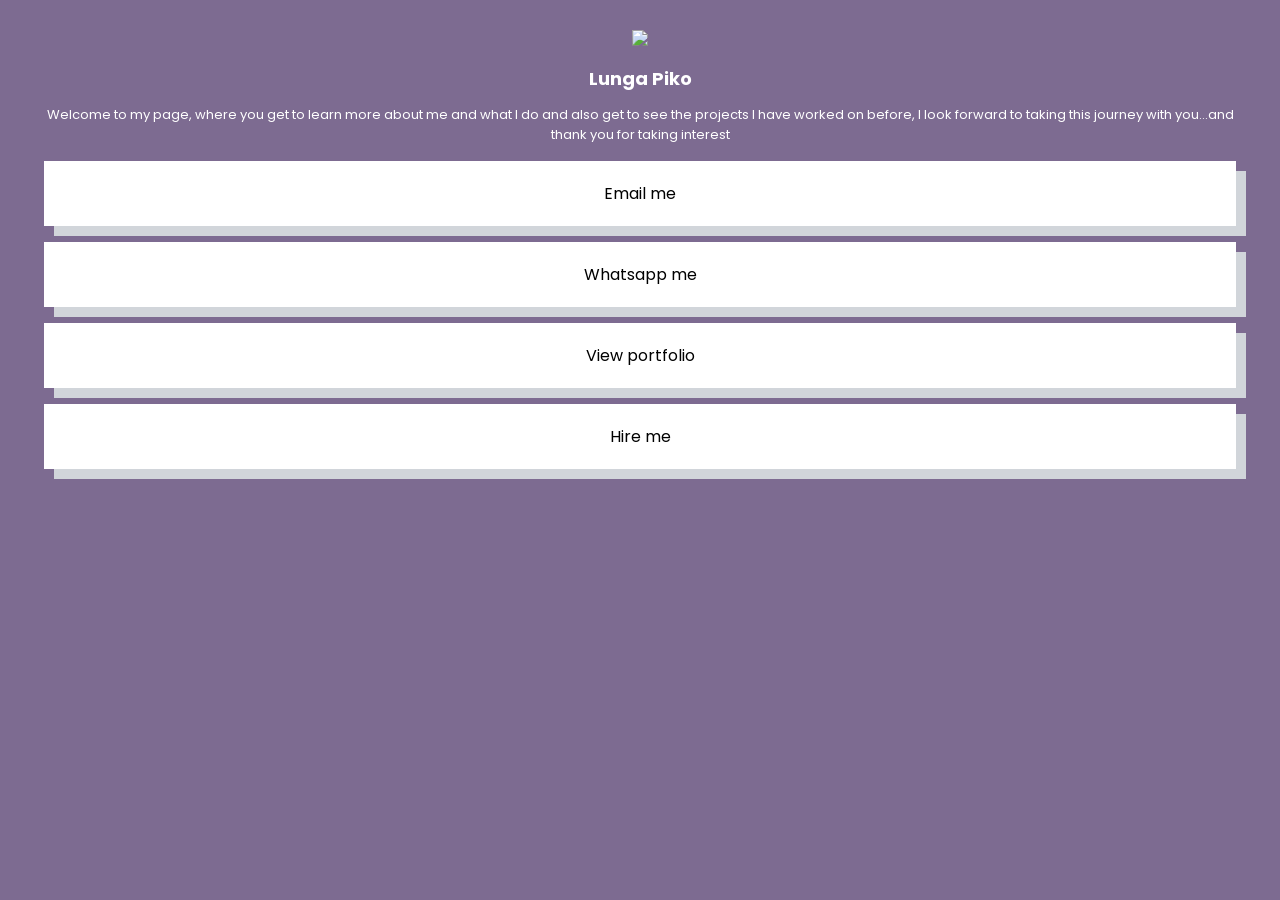
==== index.html @ 245b2491 "My bio" ====
<!DOCTYPE html>
<html lang="en">
<head>
  <meta charset="UTF-8">
  <meta http-equiv="X-UA-Compatible" content="IE=Edge">
  <meta name="viewport" content="width=device-width, initial-scale=1">
 

<script src="https://unpkg.com/feather-icons"></script>
  
  <title>HTML</title>
  
  <!-- HTML -->
  

  <!-- Custom Styles -->
  <link rel="stylesheet" href="style.css">
</head>

<body>
<img class="profile-pic" src="https://scontent-jnb1-1.xx.fbcdn.net/v/t39.30808-6/283332318_374315441338062_7186836082625419594_n.jpg?_nc_cat=105&ccb=1-7&_nc_sid=09cbfe&_nc_eui2=AeEcBpSAbfWHB9B3dWtnDN8of7MCZfJJAJN_swJl8kkAk4pnXoQFU4ckISUrEDTJT4MglPncJcrnpD2HPGZ0buRo&_nc_ohc=gLbvNlcv7NMAX9wrgjr&_nc_ht=scontent-jnb1-1.xx&oh=00_AfCsoxS7vS2uBnTvF5s6BBzCLEOjFW9bHUtwBUZCKUPobg&oe=6498BC04" width="124">
  <h1>Lunga Piko</h1>
  <p>Welcome to my page, where you get to learn more about me and what I do and also get to see the projects I have worked on before, I look forward to taking this journey with you...and thank you for taking interest</p>
  
  <div>
  <a href="https://www.instagram.com/mostlame_lungstar/" target="_blank"><i data-feather="instagram"></i></a>
  <a href="https://www.facebook.com/lunga.piko/" target="_blank"><i data-feather="facebook"></i></a>
  <a href="https://twitter.com/lungapiko_za" target="_blank"><i data-feather="twitter"></i></a>
  <a href="https://www.linkedin.com/in/lunga-piko" target="_blank"><i data-feather="linkedin"></i></a>
  </div>
  
  <a class="btn" href="mailto:lungapiko911@gmail.com" target="_blank">Email me</a>
  <a class="btn" href="https://wa.me/0639293645" target="_blank">Whatsapp me</a>
  <a class="btn" target="_blank">View portfolio</a>
  <a class="btn" href="mailto:lungapiko911@gmail.com" target="_blank">Hire me</a>

   
    <script>
      feather.replace()
    </script><!-- Project -->
  <script src="main.js"></script>
</body>
</html>
---- style.css ----
@import url('https://fonts.googleapis.com/css2?family=Poppins:ital,wght@1,200&display=swap');



body{
  background: #7D6B91;
  padding: 20px;
  color: white;
  text-align: center;
  font-family: 'Poppins', sans-serif;
}

h1{
  font-size: large;
}
p{
  font-size: small;
}
a{
  text-decoration: none;
  color: white;
}
.profile-image{
  width: 50%;
  border: 50%;
}
.btn{
  display: block;
  text-decoration: none;
  color: black;
  padding: 20px;
  background: white;
  margin: 16px;
  box-shadow: 10px 10px #d1d5da;
}
.social-icon{
  margin: 10px;
}
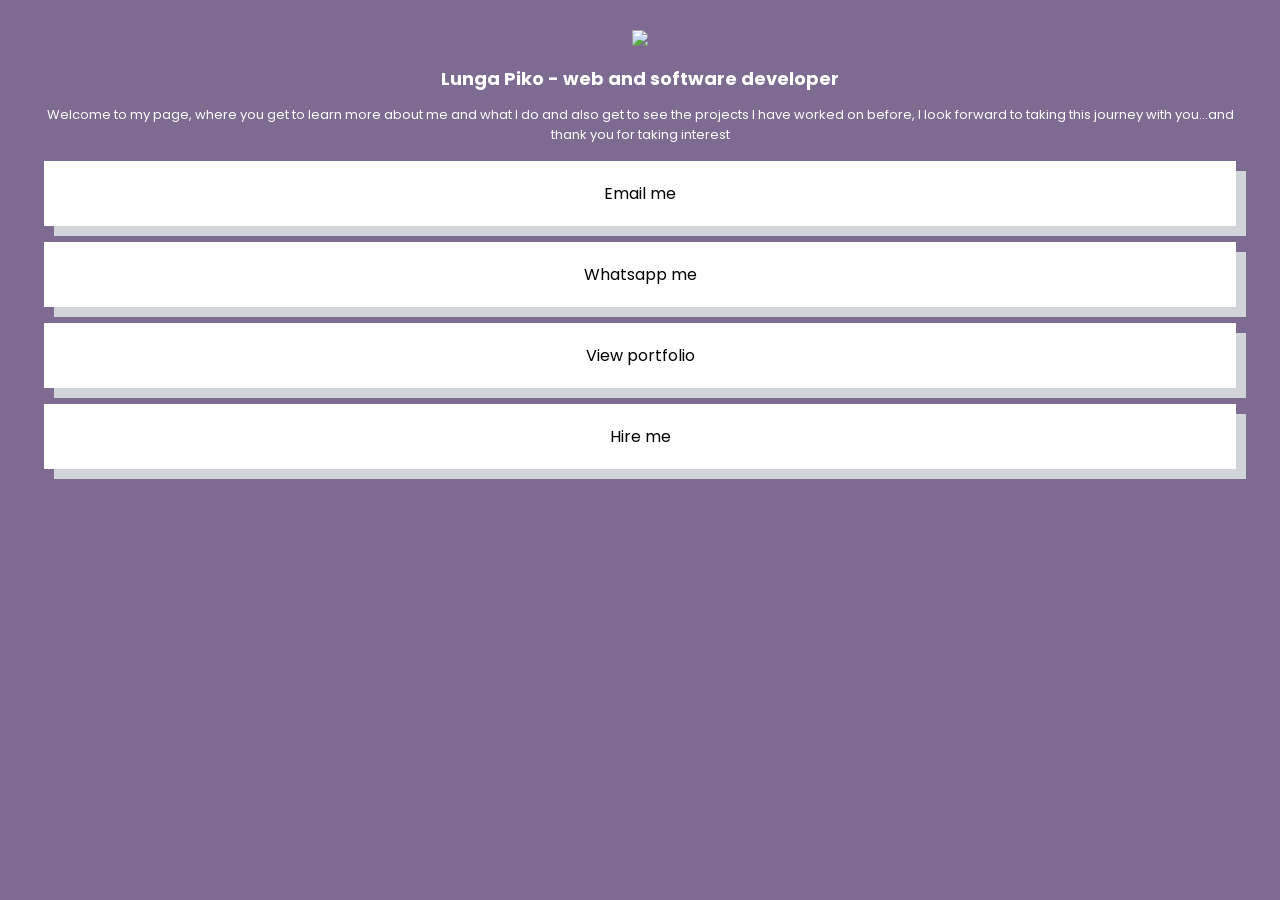
==== commit 3d300dc2: "Ammendment2" ====
--- a/index.html
+++ b/index.html
@@ -8,7 +8,7 @@
 
 <script src="https://unpkg.com/feather-icons"></script>
   
-  <title>HTML</title>
+  <title>Lunga piko bio</title>
   
   <!-- HTML -->
   
@@ -19,7 +19,7 @@
 
 <body>
 <img class="profile-pic" src="https://scontent-jnb1-1.xx.fbcdn.net/v/t39.30808-6/283332318_374315441338062_7186836082625419594_n.jpg?_nc_cat=105&ccb=1-7&_nc_sid=09cbfe&_nc_eui2=AeEcBpSAbfWHB9B3dWtnDN8of7MCZfJJAJN_swJl8kkAk4pnXoQFU4ckISUrEDTJT4MglPncJcrnpD2HPGZ0buRo&_nc_ohc=gLbvNlcv7NMAX9wrgjr&_nc_ht=scontent-jnb1-1.xx&oh=00_AfCsoxS7vS2uBnTvF5s6BBzCLEOjFW9bHUtwBUZCKUPobg&oe=6498BC04" width="124">
-  <h1>Lunga Piko</h1>
+  <h1> <b>Lunga Piko - web and software developer </b></h1>
   <p>Welcome to my page, where you get to learn more about me and what I do and also get to see the projects I have worked on before, I look forward to taking this journey with you...and thank you for taking interest</p>
   
   <div>
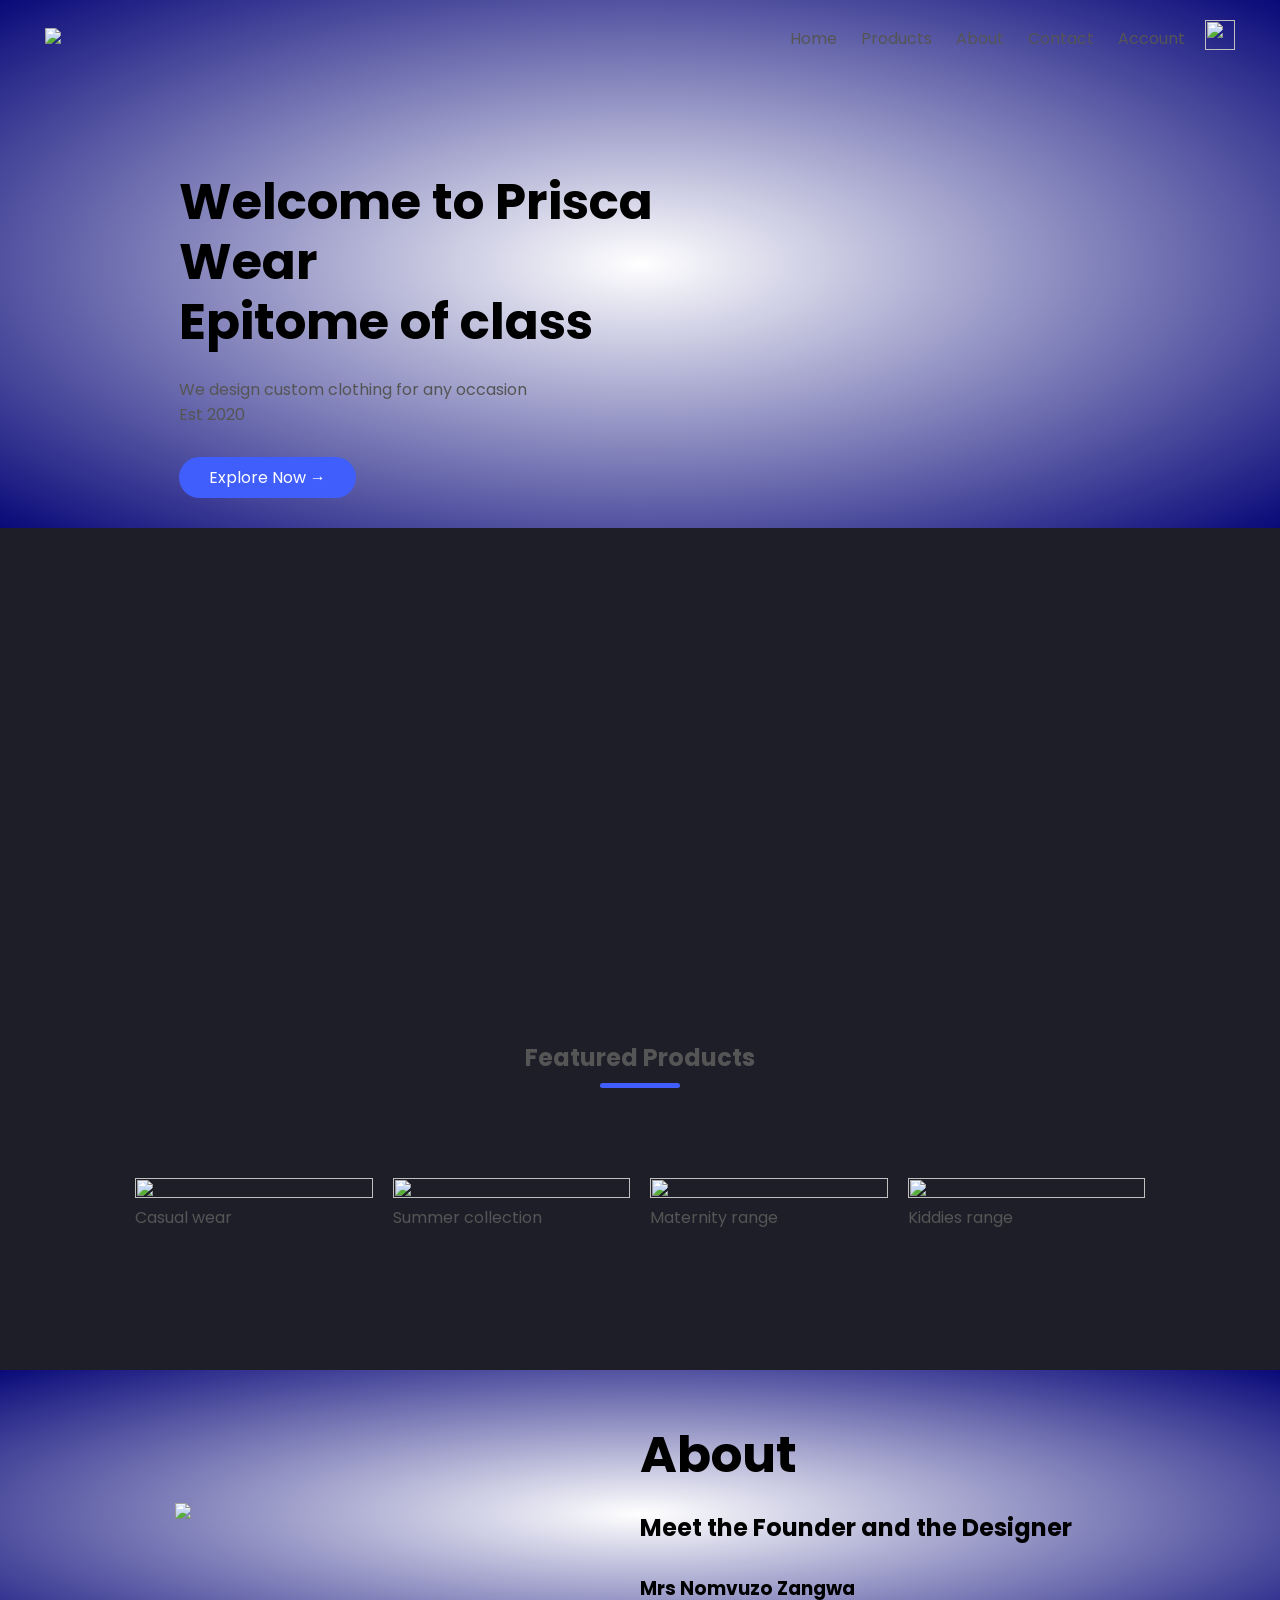
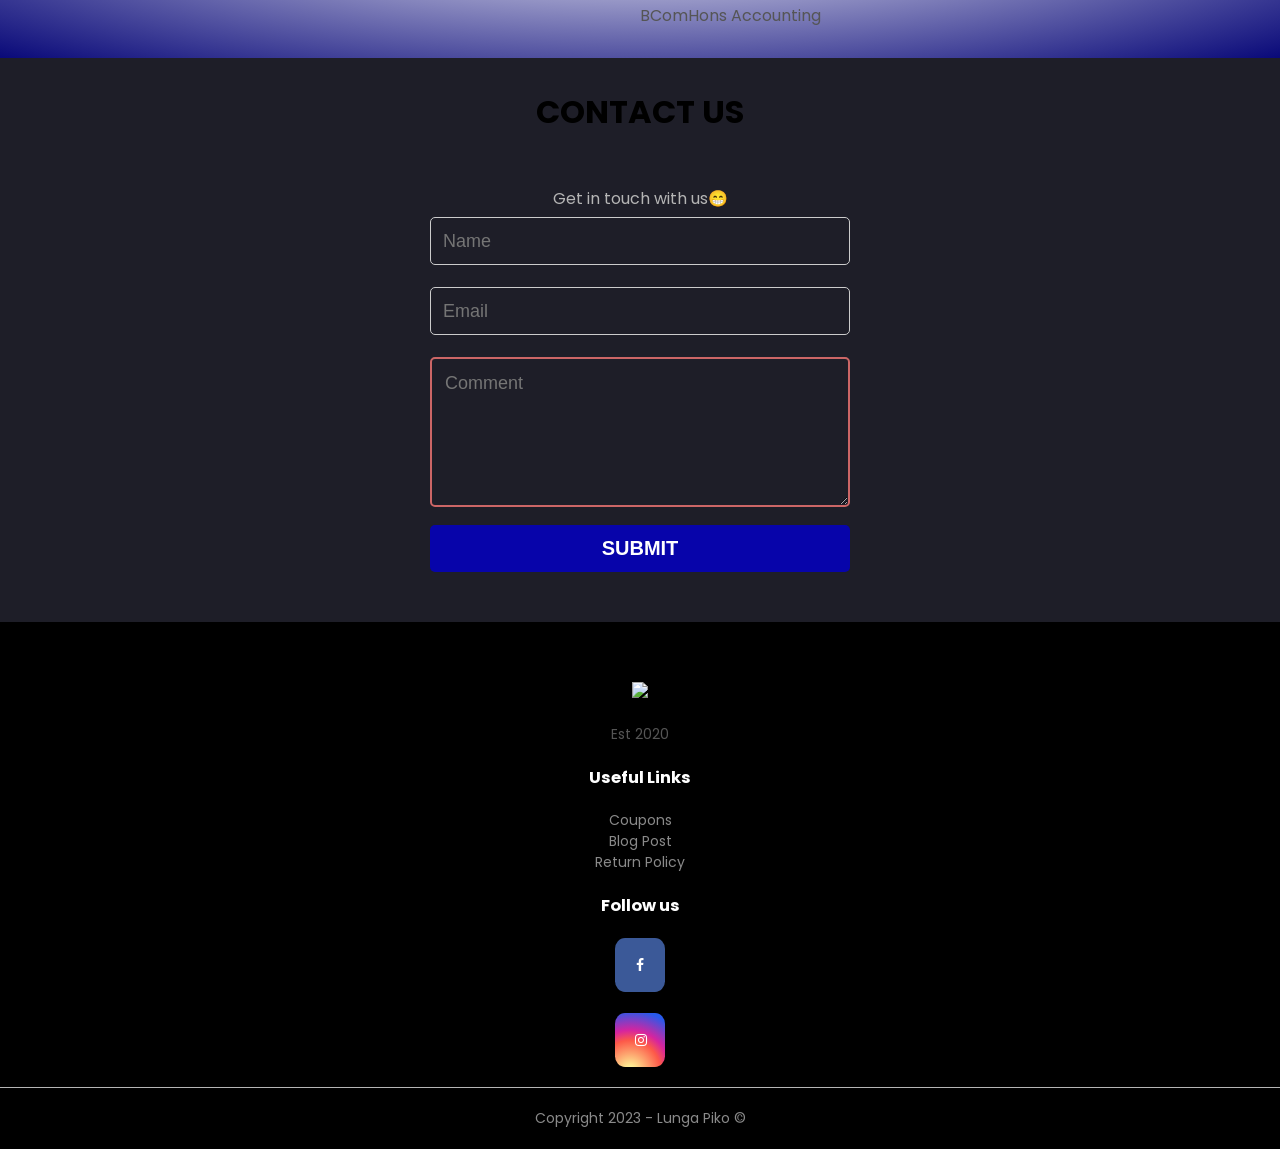
==== commit 8899faec: "Prisca wear e-commerce website HTML and CSS" ====
--- a/index.html
+++ b/index.html
@@ -1,43 +1,160 @@
-  <!DOCTYPE html>
-<html lang="en">
-<head>
-  <meta charset="UTF-8">
-  <meta http-equiv="X-UA-Compatible" content="IE=Edge">
-  <meta name="viewport" content="width=device-width, initial-scale=1">
- 
-
-<script src="https://unpkg.com/feather-icons"></script>
-  
-  <title>Lunga piko bio</title>
-  
-  <!-- HTML -->
-  
-
-  <!-- Custom Styles -->
-  <link rel="stylesheet" href="style.css">
-</head>
-
-<body>
-<img class="profile-pic" src="https://scontent-jnb1-1.xx.fbcdn.net/v/t39.30808-6/283332318_374315441338062_7186836082625419594_n.jpg?_nc_cat=105&ccb=1-7&_nc_sid=09cbfe&_nc_eui2=AeEcBpSAbfWHB9B3dWtnDN8of7MCZfJJAJN_swJl8kkAk4pnXoQFU4ckISUrEDTJT4MglPncJcrnpD2HPGZ0buRo&_nc_ohc=gLbvNlcv7NMAX9wrgjr&_nc_ht=scontent-jnb1-1.xx&oh=00_AfCsoxS7vS2uBnTvF5s6BBzCLEOjFW9bHUtwBUZCKUPobg&oe=6498BC04" width="124">
-  <h1> <b>Lunga Piko - web and software developer </b></h1>
-  <p>Welcome to my page, where you get to learn more about me and what I do and also get to see the projects I have worked on before, I look forward to taking this journey with you...and thank you for taking interest</p>
-  
-  <div>
-  <a href="https://www.instagram.com/mostlame_lungstar/" target="_blank"><i data-feather="instagram"></i></a>
-  <a href="https://www.facebook.com/lunga.piko/" target="_blank"><i data-feather="facebook"></i></a>
-  <a href="https://twitter.com/lungapiko_za" target="_blank"><i data-feather="twitter"></i></a>
-  <a href="https://www.linkedin.com/in/lunga-piko" target="_blank"><i data-feather="linkedin"></i></a>
-  </div>
-  
-  <a class="btn" href="mailto:lungapiko911@gmail.com" target="_blank">Email me</a>
-  <a class="btn" href="https://wa.me/0639293645" target="_blank">Whatsapp me</a>
-  <a class="btn" target="_blank">View portfolio</a>
-  <a class="btn" href="mailto:lungapiko911@gmail.com" target="_blank">Hire me</a>
-
-   
-    <script>
-      feather.replace()
-    </script><!-- Project -->
-  <script src="main.js"></script>
-</body>
+<!DOCTYPE html>
+<html lang="en">
+
+<head>
+    <meta charset="UTF-8">
+    <meta name="viewport" content="width=device-width, initial-scale=1.0">
+    <title>Prisca Wear Website</title>
+    <link rel="stylesheet" href="styles.css">
+    <link href="https://fonts.googleapis.com/css2?family=Poppins:wght@300;400;500;600;700&display=swap" rel="stylesheet">
+    <link rel="stylesheet" href="https://stackpath.bootstrapcdn.com/font-awesome/4.7.0/css/font-awesome.min.css">
+    <link rel="stylesheet" href="https://cdnjs.cloudflare.com/ajax/libs/font-awesome/4.7.0/css/font-awesome.min.css">
+    <script src="https:unpkg.com/feather-icons"></script>
+  </head>
+
+<body>
+    <div class="header">
+        <div class="container">
+            <div class="navbar">
+                <div class="logo">
+                    <a href="index.html"><img src="images/prisca wear logo.jpeg" width="125px"></a>
+                </div>
+                <nav>
+                    <ul id="MenuItems">
+                        <li><a href="index.html">Home</a></li>
+                        <li><a href="products.html">Products</a></li>
+                        <li><a href="">About</a></li>
+                        <li><a href="">Contact</a></li>
+                        <li><a href="account.html">Account</a></li>
+                    </ul>
+                </nav>
+                
+                <a href="cart.html"><img src="images/shopping_bag_full.png" width="30px" height="30px"></a>
+                <img src="images/menu.png" class="menu-icon" onclick="menutoggle()">
+
+            </div>
+
+            <div class="row">
+                <div class="col-2" >
+                    <h1>Welcome to Prisca Wear<br>Epitome of class</h1>
+                    <p>We design custom clothing for any occasion <br>Est 2020</p>
+                    <a href="products.html" class="btn">Explore Now &#8594;</a>
+                </div>
+            </div>
+        </div>
+    </div>
+    </div>
+    <!-------------------- featured categories ---------------->
+    
+        <div class="slider">
+            <div class="slide slide1"></div>
+            <div class="slide slide2"></div>
+            <div class="slide slide3"></div>
+          </div>
+        
+    <!-------------------- featured products ---------------->
+    <div class="small-container">
+        <h2 class="title">Featured Products</h2>
+        <div class="row">
+            <div class="col-4">
+                <a href="products-details.html"><img src="images/black and white.PNG"></a>
+                <a href="products-details.html">
+                    <h4>Casual wear</h4>
+                </a>
+            </div>
+
+            <div class="col-4">
+                <img src="images/summer overall.jpeg">
+                <h4>Summer collection</h4>
+            </div>
+
+            <div class="col-4">
+                <img src="images/maternity.PNG">
+                <h4>Maternity range</h4>
+                
+            </div>
+
+            <div class="col-4">
+                <img src="images/baby and momma.PNG">
+                <h4>Kiddies range</h4>    
+            </div>
+        </div>
+
+     </div>
+
+</div>
+
+    <!-- -------------About----------- -->
+    <div class="offer">
+        <div class="small-container">
+            <div class="row">
+                <div class="col-2">
+                    <img src="images/car.jpeg" class="offer-img">
+                </div>
+                <div class="col-2">
+                    <h1>About</h1>
+                    <h2>Meet the Founder and the Designer <br></h2>
+                    <h3><br>Mrs Nomvuzo Zangwa</h3>
+                    <p>BComHons Accounting </p>
+                </div>
+            </div>
+        </div>
+    </div>
+
+   
+    <!-- ------------------ footer ------------------>
+    <div class="cont-div">
+        <h1>CONTACT US</h1>
+    <form action="mailto:lungapiko911@gmail.com">
+        <label for="form">Get in touch with us&#128513; </label>      
+        <input name="name" type="text" class="feedback-input" placeholder="Name" />   
+        <input name="email" type="text" class="feedback-input" placeholder="Email" />
+        <textarea name="text" class="feedback-input" placeholder="Comment"></textarea>
+        <input type="submit" value="SUBMIT"/>
+      </form>
+    </div> 
+    <!-- ------------------ footer ------------------>
+    <div class="footer">
+        <div class="container">
+           
+                <div class="footer-col-2">
+                    <img src="images/prisca wear logo.jpeg">
+                    <h4>Est 2020</h4>
+                </div>
+                <div class="footer-col-3">
+                    <h3>Useful Links</h3>
+                    <ul>
+                        <li>Coupons</li>
+                        <li>Blog Post</li>
+                        <li>Return Policy</li>
+                    </ul>
+                </div>
+                <div class="footer-col-4">
+                    <h3>Follow us</h3>
+                    <ul>
+                        <li><a href="https://www.facebook.com/nomvuzo.zangwa"  target="_blank" class="fa fa-facebook"></a></li>
+                        <li> <br><a href="https://instagram.com/priscawear?igshid=MzRlODBiNWFlZA==" target="_blank" class="fa fa-instagram"></a></li>
+                    </ul>
+                </div>
+            </div>
+            <hr>
+            <p class="copyright"> Copyright 2023 - Lunga Piko <span>&copy;</span></p>
+        </div>
+    </div>
+
+    <!-- ------------ js for toggle menu -----------  -->
+    <script>
+        var MenuItems = document.getElementById("MenuItems");
+        MenuItems.style.maxHeight = "0px";
+
+        function menutoggle() {
+            if (MenuItems.style.maxHeight == "0px") {
+                MenuItems.style.maxHeight = "200px";
+            } else {
+                MenuItems.style.maxHeight = "0px";
+            }
+        }
+    </script>
+</body>
+
 </html>
--- a/styles.css
+++ b/styles.css
@@ -0,0 +1,558 @@
+* {
+  margin: 0;
+  padding: 0;
+  box-sizing: border-box;
+}
+
+body {
+  font-family: 'Poppins', sans-serif;
+}
+background-image{
+  width: 100%;
+}
+
+
+:root {
+  --text-color: #555;
+  --text-color-2: #8a8a8a;
+  --highlight-color: #3f5efb;
+  --dark-highlight-color: #563434;
+  --bg-color: #090979;
+}
+
+.navbar {
+  display: flex;
+  align-items: center;
+  padding: 20px;
+}
+
+nav {
+  flex: 1;
+  text-align: right;
+}
+nav ul {
+  display: inline-block;
+  list-style-type: none;
+}
+
+nav ul li {
+  display: inline-block;
+  margin-right: 20px;
+}
+
+a {
+  text-decoration: none;
+  color: var(--text-color);
+}
+
+p {
+  color: var(--text-color);
+}
+
+.container {
+  margin: auto;
+  padding-left: 25px;
+  padding-right: 25px;
+}
+
+.row {
+  display: flex;
+  align-items: center;
+  flex-wrap: wrap;
+  justify-content: space-around;
+}
+
+
+.col-2 {
+  flex-basis: 50%;
+  min-width: 300px;
+}
+
+.col-2 img {
+  max-width: 100%;
+  max-height: 100%;
+  padding: 50px 0;
+}
+
+.col-2 h1 {
+  font-size: 50px;
+  line-height: 60px;
+  margin: 25px 0;
+}
+ 
+.cont-div{
+  text-align: center;
+  padding-top: 30px;
+}
+
+.btn {
+  display: inline-block;
+  background: var(--highlight-color);
+  color: #fff;
+  padding: 8px 30px;
+  margin: 30px 0;
+  border-radius: 30px;
+  transition: background 0.5;
+}
+
+.btn:hover {
+  background: var(--dark-highlight-color);
+}
+
+.header {
+  background: radial-gradient(#fff, var(--bg-color));
+}
+
+.header .row {
+  margin-top: 70px;
+}
+.categories {
+  margin: 70px 0;
+}
+
+.col-3 {
+  flex-basis: 30%;
+  min-width: 250px;
+  margin-bottom: 30px;
+}
+
+.col-3 img {
+  width: 100%;
+}
+
+.small-container {
+  max-width: 1080px;
+  margin: auto;
+  padding-left: 25px;
+  padding-right: 25px;
+}
+
+.col-4 {
+  flex-basis: 25%;
+  padding: 10px;
+  min-width: 200px;
+  margin-bottom: 50px;
+  transition: transform 0.5s;
+}
+
+.col-4 img {
+  width: 100%;
+  height: 200%;
+}
+
+.title {
+  text-align: center;
+  margin: 0 auto 80px;
+  position: relative;
+  line-height: 60px;
+  color: var(--text-color);
+}
+
+.title::after {
+  content: '';
+  background: var(--highlight-color);
+  width: 80px;
+  height: 5px;
+  border-radius: 5px;
+  position: absolute;
+  bottom: 0;
+  left: 50%;
+  transform: translate(-50%);
+}
+
+h4 {
+  color: var(--text-color);
+  font-weight: normal;
+}
+
+.col-4 p {
+  font-size: 14px;
+}
+
+.rating .fa {
+  color: var(--highlight-color);
+}
+
+.col-4:hover {
+  transform: translateY(-5px);
+}
+
+
+/* -----------offer------- */
+
+.offer {
+  background: radial-gradient(#fff, var(--bg-color));
+  margin-top: 80px;
+  padding: 30px 0;
+}
+
+.col-2 .offer-img {
+  padding: 50px;
+}
+
+small {
+  color: var(--text-color);
+}
+
+/* Style all font awesome icons */
+.fa {
+  padding: 20px;
+  font-size: 30px;
+  width: 50px;
+  text-align: center;
+  text-decoration: none;
+  border-radius: 20%;
+}
+
+/* Add a hover effect if you want */
+.fa:hover {
+  opacity: 0.7;
+}
+
+/* Set a specific color for each brand */
+
+/* Facebook */
+.fa-facebook {
+ 
+  background: #3B5998;
+  color: white;
+  
+}
+
+/* Twitter */
+.fa-instagram {
+  display: inline-block;
+  text-align: center;
+  color: #fff;
+  font-size: 220px;
+  line-height: 250px;
+  vertical-align: middle;
+  background: #d6249f;
+  background: radial-gradient(circle at 30% 107%, #fdf497 0%, #fdf497 5%, #fd5949 45%,#d6249f 60%,#285AEB 90%);
+  box-shadow: 0px 3px 10px rgba(0,0,0,.25);
+}
+/* ---------------- featured------------ */
+
+.slider {
+  position: relative;
+  height: 500px;
+  overflow: hidden;
+}
+
+.slider .col-2{
+  
+}
+.slide {
+  position: absolute;
+  top: 0;
+  left: 0;
+  width: 100%;
+  height: 100%;
+  background-size: cover;
+  background-position: center;
+  animation: slide 12s infinite;
+  opacity: 0;
+  z-index: 2;
+}
+.slide1 {
+  background-image: url('images/black\ and\ white.PNG');
+  background-size: auto;
+}
+.slide2 {
+  background-image: url('images/summer\ dress.PNG');
+  animation-delay: 4s;
+  background-size: auto;
+}
+.slide3 {
+  background-image: url('images/makazi3.PNG');
+  background-size: initial;
+  animation-delay: 8s;
+}
+@keyframes slide {
+  0% {
+    opacity: 0;
+  }
+  8.33% {
+    opacity: 1;
+  }
+  33.33% {
+    opacity: 1;
+  }
+  41.67% {
+    opacity: 0;
+  }
+  100% {
+    opacity: 0;
+  }
+}
+/* ---------------- footer------------ */
+@import url(https://fonts.googleapis.com/css?family=Montserrat:400,700);
+
+body { background:rgb(30,30,40); }
+form { max-width:420px; margin:50px auto; }
+
+.feedback-input {
+  color:white;
+  font-family: Helvetica, Arial, sans-serif;
+  font-weight:500;
+  font-size: 18px;
+  border-radius: 5px;
+  line-height: 22px;
+  background-color: transparent;
+  border:2px solid #CC6666;
+  transition: all 0.3s;
+  padding: 13px;
+  margin-bottom: 15px;
+  width:100%;
+  box-sizing: border-box;
+  outline:0;
+}
+
+.feedback-input:focus { border:2px solid #CC4949; }
+
+textarea {
+  height: 150px;
+  line-height: 150%;
+  resize:vertical;
+}
+label{
+  color: #b5b5b5;
+}
+[type="submit"] {
+  font-family: 'Montserrat', Arial, Helvetica, sans-serif;
+  width: 100%;
+  align-content: center;
+  background:#CC6666;
+  border-radius:5px;
+  border:0;
+  cursor:pointer;
+  color:white;
+  font-size:20px;
+  padding-top:10px;
+  padding-bottom:10px;
+  transition: all 0.3s;
+  margin-top:-4px;
+  font-weight:700;
+}
+[type="submit"]:hover { background:#CC4949; }
+/*-----------------form3---------------*/
+/* Style inputs */
+input[type=text], select, textarea {
+  width: 100%;
+  padding: 12px;
+  border: 1px solid #ccc;
+  margin-top: 6px;
+  margin-bottom: 16px;
+  resize: vertical;
+}
+
+input[type=submit] {
+  background-color: #0704aa;
+  color: white;
+  padding: 12px 20px;
+  border: none;
+  cursor: pointer;
+}
+
+input[type=submit]:hover {
+  background-color: #4556a0;
+  width: 100%;
+  height: 30%;
+}
+
+/* Style the container/contact section */
+.eish-container {
+  border-radius: 5px;
+  background-color: #f2f2f2;
+  padding: 10px;
+}
+
+/* Create two columns that float next to eachother */
+.column {
+  float: left;
+  width: 50%;
+  margin-top: 6px;
+  padding: 20px;
+}
+
+/* Clear floats after the columns */
+.row:after {
+  content: "";
+  display: table;
+  clear: both;
+}
+
+/* Responsive layout - when the screen is less than 600px wide, make the two columns stack on top of each other instead of next to each other */
+@media screen and (max-width: 600px) {
+  .column, input[type=submit] {
+    width: 100%;
+    margin-top: 0;
+  }
+}
+/* ---------------- footer------------ */
+.footer {
+  background: #000;
+  color: var(--text-color-2);
+  font-size: 14px;
+  padding: 60px 0 20px;
+}
+
+.footer p {
+  color: var(--text-color-2);
+}
+
+.footer h3 {
+  color: #fff;
+  margin-bottom: 20px;
+}
+
+.footer-col-1,
+.footer-col-2,
+.footer-col-3,
+.footer-col-4 {
+  min-width: 250px;
+  margin-bottom: 20px;
+}
+
+.footer-col-1 {
+  flex-basis: 30%;
+}
+
+.footer-col-2 {
+  flex: 1;
+  text-align: center;
+}
+
+.footer-col-2 img {
+  width: 180px;
+  margin-bottom: 20px;
+}
+
+.footer-col-3,
+.footer-col-4 {
+  flex-basis: 12%;
+  text-align: center;
+}
+
+ul {
+  list-style-type: none;
+}
+
+.app-logo {
+  margin-top: 40px;
+}
+
+.app-logo img {
+  width: 120px;
+}
+
+.footer hr {
+  border: none;
+  background: #b5b5b5;
+  height: 1px;
+  margin: 20px 0;
+}
+
+.copyright {
+  text-align: center;
+}
+
+.menu-icon {
+  width: 28px;
+  margin-left: 20px;
+  display: none;
+}
+
+
+/* -------------- all products page -------------- */
+
+.row-2 {
+  justify-content: space-between;
+  margin: 100px auto 50px;
+}
+
+select {
+  border: 1px solid var(--highlight-color);
+  padding: 5px;
+}
+
+select:focus {
+  outline: none;
+}
+
+.page-btn {
+  margin: 0 auto 80px;
+}
+
+.page-btn span {
+  display: inline-block;
+  border: 1px solid var(--highlight-color);
+  margin-left: 10px;
+  width: 40px;
+  height: 40px;
+  text-align: center;
+  line-height: 40px;
+  cursor: pointer;
+}
+
+.page-btn span:hover {
+  background: var(--highlight-color);
+  color: #fff;
+}
+
+
+
+
+/* ----- media query for menu -------- */
+
+@media only screen and (max-width:800px) {
+  nav ul {
+      position: absolute;
+      top: 70px;
+      left: 0;
+      background: #333;
+      width: 100%;
+      overflow: hidden;
+      transition: max-height 0.5s;
+  }
+  nav ul li {
+      display: block;
+      margin-right: 50px;
+      margin-top: 10px;
+      margin-bottom: 10px;
+  }
+  nav ul li a {
+      color: #fff;
+  }
+  .menu-icon {
+      display: block;
+      cursor: pointer;
+  }
+}
+
+
+/* ----- media query for less than 600 screen size ---------- */
+
+@media only screen and (max-width:600px) {
+  .row {
+      align-items: center;
+  }
+  .col-2,
+  .col-3,
+  .col-4 {
+      flex-basis: 100%;
+  }
+  .single-product .row {
+      text-align: left;
+  }
+  .single-product .col-2 {
+      padding: 20px 0;
+  }
+  .single-product h1 {
+      font-size: 26px;
+      line-height: 32px;
+  }
+  .cart-info p {
+      display: none;
+  }
+}
